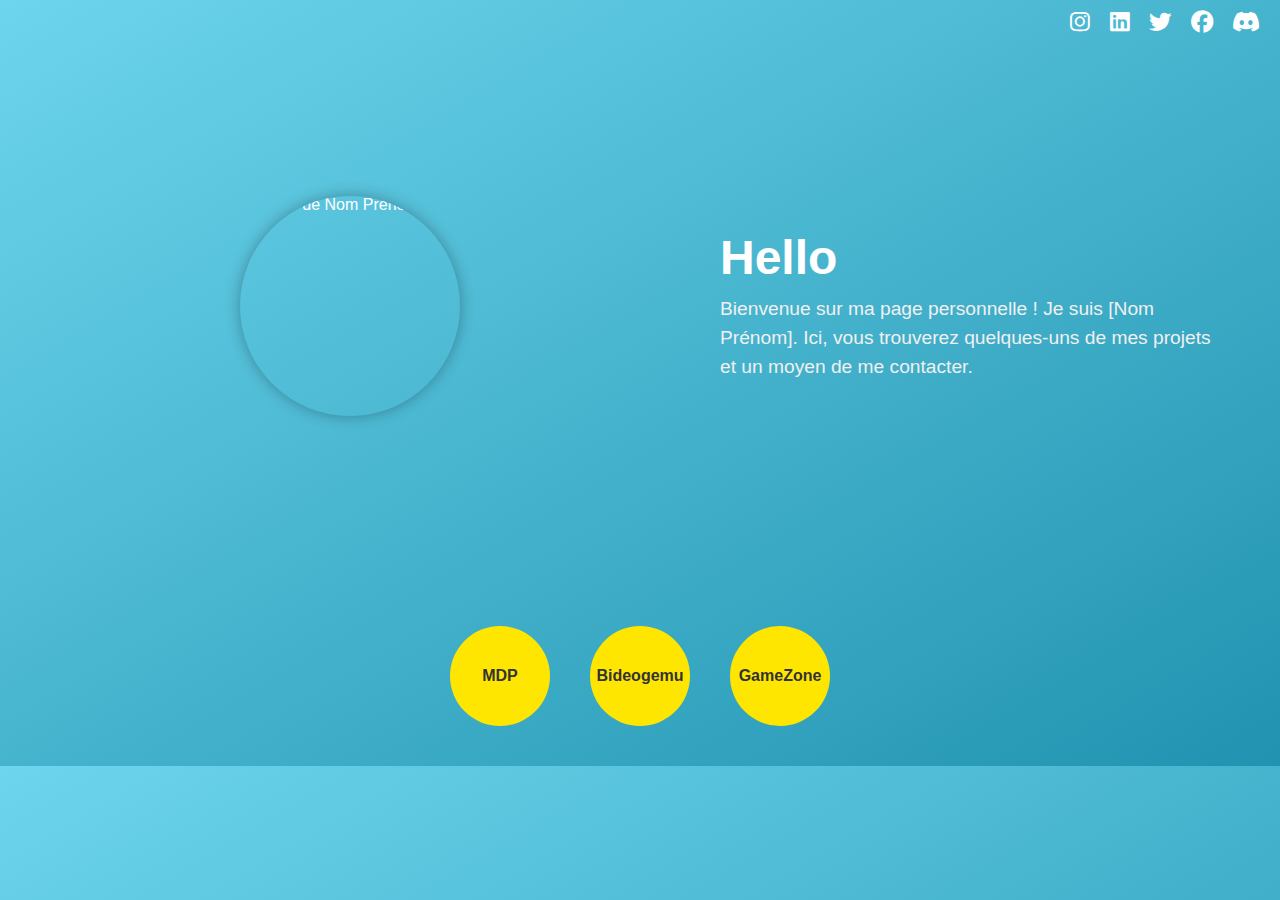
==== index.html @ d413c4c5 "Update index.html" ====
<!DOCTYPE html>
<html lang="fr">
<head>
  <meta charset="UTF-8">
  <title>Accueil - Nom Prénom</title>
  <!-- Lien vers Font Awesome pour les icônes -->
  <link
    rel="stylesheet"
    href="https://cdnjs.cloudflare.com/ajax/libs/font-awesome/6.1.2/css/all.min.css"
  >
  <style>
    * {
      box-sizing: border-box;
      margin: 0;
      padding: 0;
    }

    /* Corps de la page */
    body {
      font-family: Arial, sans-serif;
      /* Dégradé de fond */
      background: linear-gradient(to bottom right, #6dd5ed, #2193b0);
      color: #fff;
    }

    /* Barre de navigation (réseaux sociaux) */
    nav {
      display: flex;
      justify-content: flex-end;
      align-items: center;
      padding: 10px 20px;
      /* Fond transparent pour laisser voir le dégradé */
      background: transparent;
    }
    nav .social-links a {
      margin-left: 15px;
      color: #fff;
      text-decoration: none;
      font-size: 1.4rem;
      transition: color 0.3s;
    }
    nav .social-links a:hover {
      color: #ffe600;
    }

    /* Section de présentation (Hero) */
    .hero {
      display: flex;
      flex-wrap: wrap;
      align-items: center;
      justify-content: center;
      padding: 60px 20px;
      min-height: 60vh;
    }
    .hero .photo-container {
      flex: 1 1 300px;
      display: flex;
      justify-content: center;
      margin-bottom: 20px;
    }
    .hero .photo-container img {
      width: 220px;
      height: 220px;
      border-radius: 50%;
      object-fit: cover;
      box-shadow: 0 0 15px rgba(0, 0, 0, 0.3);
    }
    .hero .intro-text {
      flex: 1 1 300px;
      max-width: 500px;
      margin-left: 40px;
      margin-right: 40px;
      text-align: left;
    }
    .hero .intro-text h1 {
      font-size: 3rem;
      margin-bottom: 10px;
      color: #fff;
    }
    .hero .intro-text p {
      font-size: 1.2rem;
      line-height: 1.5;
      margin-bottom: 20px;
      color: #f0f0f0;
    }

    /* Section des liens (les "bulles") */
    .links-section {
      display: flex;
      justify-content: center;
      margin: 40px 0;
    }
    .links-section .link-bubble {
      width: 100px;
      height: 100px;
      border-radius: 50%;
      background: #ffe600;
      color: #333;
      font-weight: bold;
      display: flex;
      align-items: center;
      justify-content: center;
      margin: 0 20px;
      text-decoration: none;
      transition: background 0.3s, transform 0.3s;
    }
    .links-section .link-bubble:hover {
      background: #ffcc00;
      transform: scale(1.05);
    }

    /* Responsive : pour les écrans plus petits */
    @media screen and (max-width: 768px) {
      .hero {
        flex-direction: column;
        text-align: center;
      }
      .hero .intro-text {
        margin-left: 0;
        margin-right: 0;
      }
    }
  </style>
</head>
<body>

  <!-- Barre de navigation avec réseaux sociaux -->
  <nav>
    <div class="social-links">
      <a href="https://www.instagram.com/votreprofil" target="_blank"><i class="fab fa-instagram"></i></a>
      <a href="https://www.linkedin.com/in/votreprofil" target="_blank"><i class="fab fa-linkedin"></i></a>
      <a href="https://twitter.com/votreprofil" target="_blank"><i class="fab fa-twitter"></i></a>
      <a href="https://www.facebook.com/votreprofil" target="_blank"><i class="fab fa-facebook"></i></a>
      <a href="https://discord.gg/votreserveur" target="_blank"><i class="fab fa-discord"></i></a>
    </div>
  </nav>

  <!-- Section de présentation -->
  <section class="hero">
    <div class="photo-container">
      <!-- Remplacez "photo.jpg" par le chemin de votre propre photo -->
      <img src="photo.jpg" alt="Photo de Nom Prénom">
    </div>
    <div class="intro-text">
      <h1>Hello</h1>
      <p>
        Bienvenue sur ma page personnelle ! Je suis [Nom Prénom].  
        Ici, vous trouverez quelques-uns de mes projets et un moyen de me contacter.
      </p>
    </div>
  </section>

  <!-- Section avec trois bulles de liens -->
  <div class="links-section">
    <a class="link-bubble" href="MDP.html">MDP</a>
    <a class="link-bubble" href="Bideogemu.html">Bideogemu</a>
    <a class="link-bubble" href="GameZone.html">GameZone</a>
  </div>

</body>
</html>
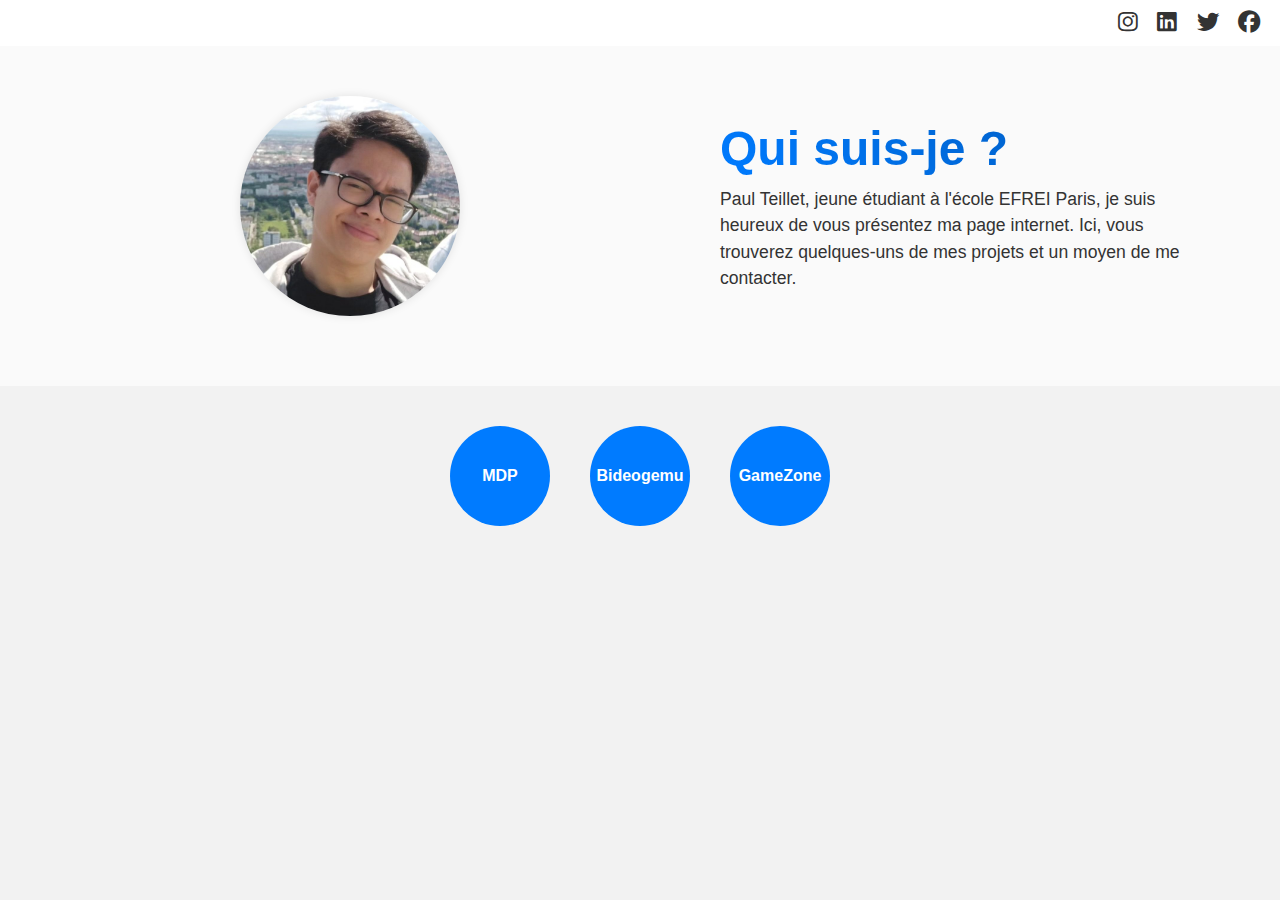
==== commit f08a7156: "Update index.html" ====
--- a/index.html
+++ b/index.html
@@ -2,7 +2,7 @@
 <html lang="fr">
 <head>
   <meta charset="UTF-8">
-  <title>Accueil - Nom Prénom</title>
+  <title>Accueil - Paul Teillet</title>
   <!-- Lien vers Font Awesome pour les icônes -->
   <link
     rel="stylesheet"
@@ -14,33 +14,28 @@
       margin: 0;
       padding: 0;
     }
-
-    /* Corps de la page */
     body {
       font-family: Arial, sans-serif;
-      /* Dégradé de fond */
-      background: linear-gradient(to bottom right, #6dd5ed, #2193b0);
-      color: #fff;
+      background: #f2f2f2;
+      color: #333;
     }
-
     /* Barre de navigation (réseaux sociaux) */
     nav {
       display: flex;
       justify-content: flex-end;
       align-items: center;
       padding: 10px 20px;
-      /* Fond transparent pour laisser voir le dégradé */
-      background: transparent;
+      background: #fff;
     }
     nav .social-links a {
       margin-left: 15px;
-      color: #fff;
+      color: #333;
       text-decoration: none;
       font-size: 1.4rem;
       transition: color 0.3s;
     }
     nav .social-links a:hover {
-      color: #ffe600;
+      color: #007BFF;
     }
 
     /* Section de présentation (Hero) */
@@ -49,8 +44,8 @@
       flex-wrap: wrap;
       align-items: center;
       justify-content: center;
-      padding: 60px 20px;
-      min-height: 60vh;
+      padding: 50px 20px;
+      background: #fafafa;
     }
     .hero .photo-container {
       flex: 1 1 300px;
@@ -63,25 +58,26 @@
       height: 220px;
       border-radius: 50%;
       object-fit: cover;
-      box-shadow: 0 0 15px rgba(0, 0, 0, 0.3);
+      box-shadow: 0 0 10px rgba(0, 0, 0, 0.1);
     }
     .hero .intro-text {
       flex: 1 1 300px;
       max-width: 500px;
       margin-left: 40px;
       margin-right: 40px;
-      text-align: left;
     }
     .hero .intro-text h1 {
       font-size: 3rem;
       margin-bottom: 10px;
-      color: #fff;
+      background: linear-gradient(45deg, #007BFF, #0056b3);
+      background-clip: text;
+      -webkit-background-clip: text;
+      color: transparent;
     }
     .hero .intro-text p {
-      font-size: 1.2rem;
+      font-size: 1.1rem;
       line-height: 1.5;
       margin-bottom: 20px;
-      color: #f0f0f0;
     }
 
     /* Section des liens (les "bulles") */
@@ -94,8 +90,8 @@
       width: 100px;
       height: 100px;
       border-radius: 50%;
-      background: #ffe600;
-      color: #333;
+      background: #007BFF;
+      color: #fff;
       font-weight: bold;
       display: flex;
       align-items: center;
@@ -105,11 +101,11 @@
       transition: background 0.3s, transform 0.3s;
     }
     .links-section .link-bubble:hover {
-      background: #ffcc00;
+      background: #0056b3;
       transform: scale(1.05);
     }
 
-    /* Responsive : pour les écrans plus petits */
+    /* Responsive */
     @media screen and (max-width: 768px) {
       .hero {
         flex-direction: column;
@@ -128,10 +124,9 @@
   <nav>
     <div class="social-links">
       <a href="https://www.instagram.com/votreprofil" target="_blank"><i class="fab fa-instagram"></i></a>
-      <a href="https://www.linkedin.com/in/votreprofil" target="_blank"><i class="fab fa-linkedin"></i></a>
+      <a href="https://www.linkedin.com/in/paul-teillet-999a84250/" target="_blank"><i class="fab fa-linkedin"></i></a>
       <a href="https://twitter.com/votreprofil" target="_blank"><i class="fab fa-twitter"></i></a>
-      <a href="https://www.facebook.com/votreprofil" target="_blank"><i class="fab fa-facebook"></i></a>
-      <a href="https://discord.gg/votreserveur" target="_blank"><i class="fab fa-discord"></i></a>
+      <a href="https://www.facebook.com/profile.php?id=100077290363100" target="_blank"><i class="fab fa-facebook"></i></a>
     </div>
   </nav>
 
@@ -139,12 +134,12 @@
   <section class="hero">
     <div class="photo-container">
       <!-- Remplacez "photo.jpg" par le chemin de votre propre photo -->
-      <img src="photo.jpg" alt="Photo de Nom Prénom">
+      <img src="Images/photo_profile.jpg" alt="Photo de Nom Prénom">
     </div>
     <div class="intro-text">
-      <h1>Hello</h1>
+      <h1>Qui suis-je ?</h1>
       <p>
-        Bienvenue sur ma page personnelle ! Je suis [Nom Prénom].  
+        Paul Teillet, jeune étudiant à l'école EFREI Paris, je suis heureux de vous présentez ma page internet. 
         Ici, vous trouverez quelques-uns de mes projets et un moyen de me contacter.
       </p>
     </div>
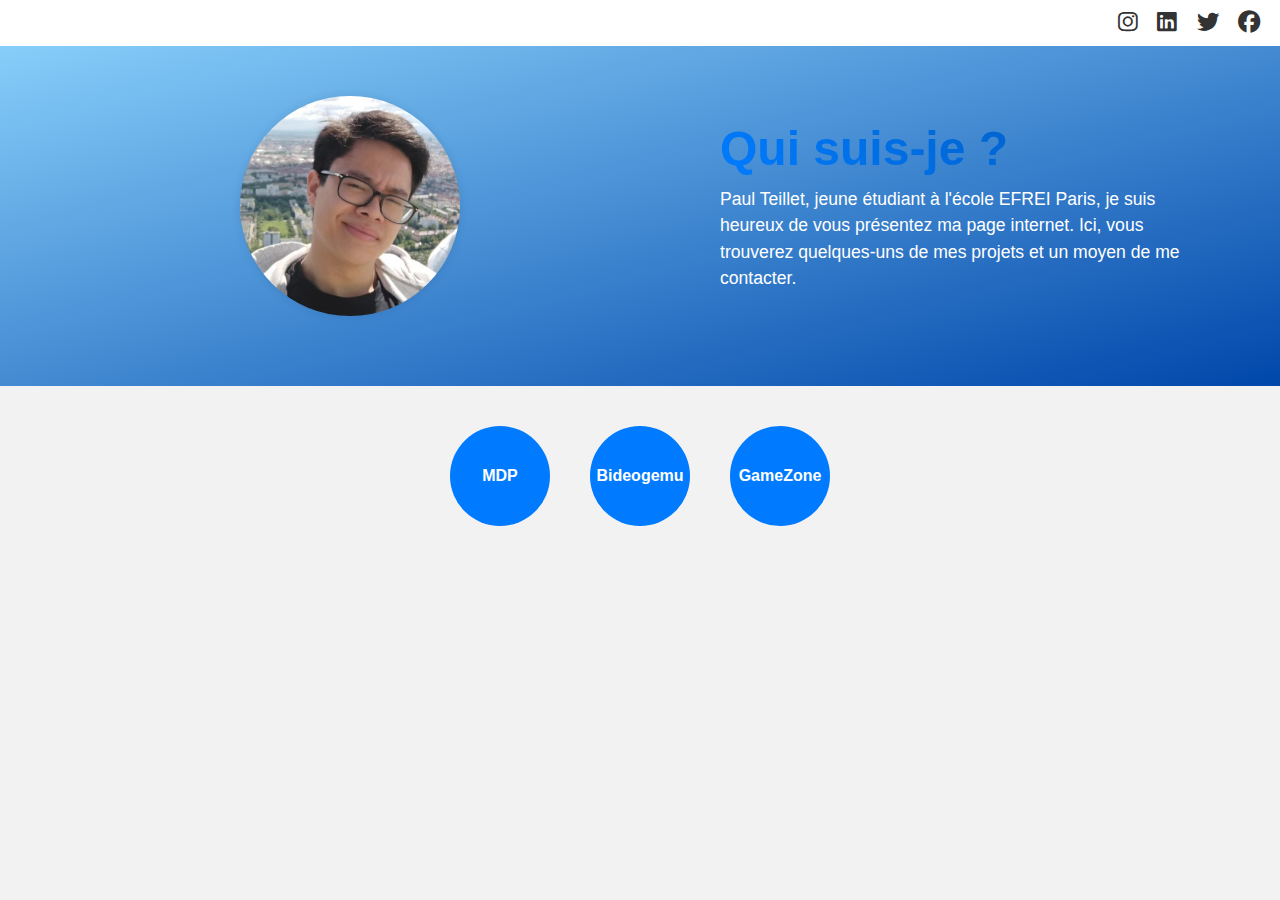
==== commit 7209fc1e: "Update index.html" ====
--- a/index.html
+++ b/index.html
@@ -45,7 +45,8 @@
       align-items: center;
       justify-content: center;
       padding: 50px 20px;
-      background: #fafafa;
+      background: linear-gradient(to bottom right, #87CEFA, #0047AB); /* dégradé bleu clair à foncé */
+      color: white;
     }
     .hero .photo-container {
       flex: 1 1 300px;
@@ -134,7 +135,7 @@
   <section class="hero">
     <div class="photo-container">
       <!-- Remplacez "photo.jpg" par le chemin de votre propre photo -->
-      <img src="Images/photo_profile.jpg" alt="Photo de Nom Prénom">
+      <img src="Images/photo_profile.jpg" alt="Photo de Paul Teillet">
     </div>
     <div class="intro-text">
       <h1>Qui suis-je ?</h1>
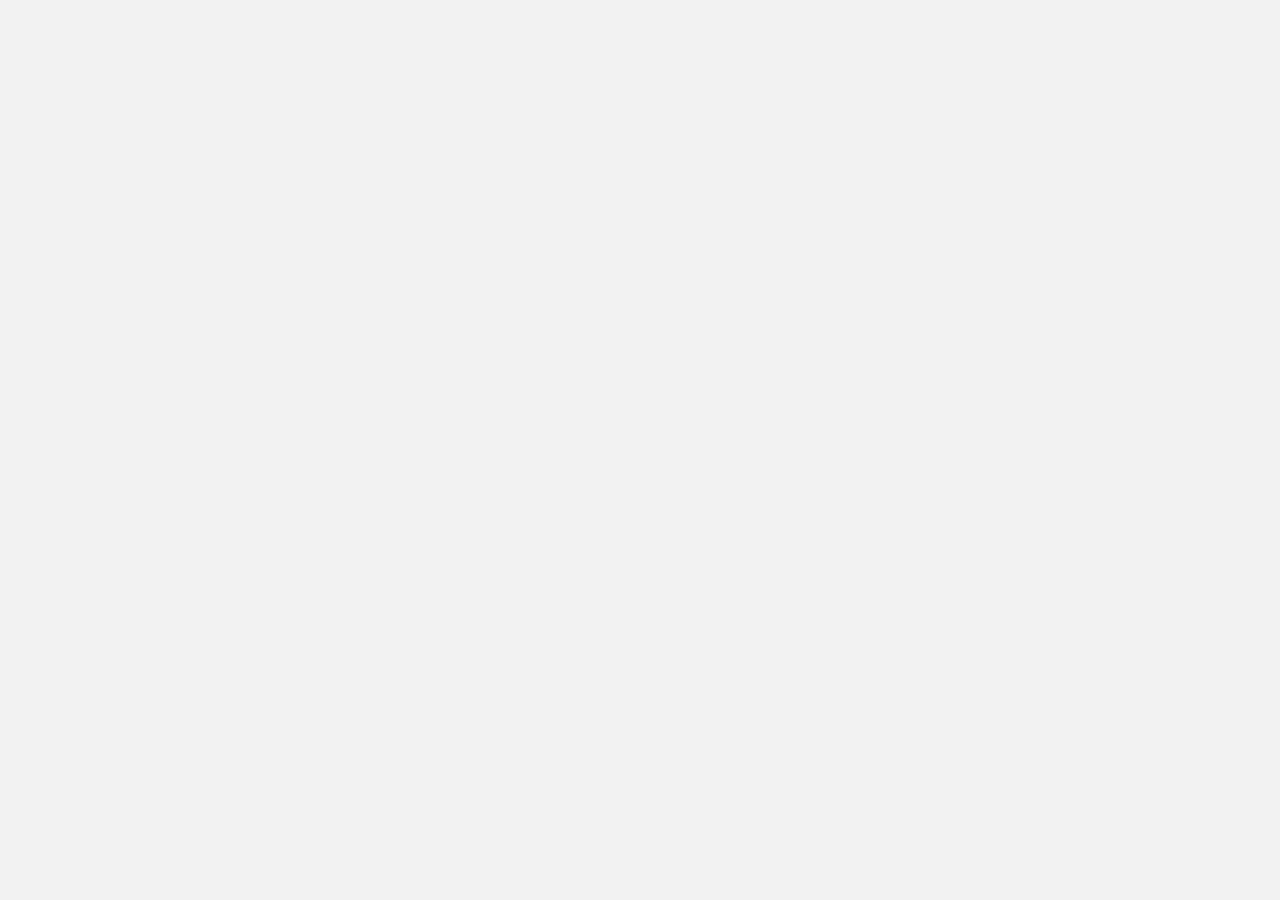
==== commit 560f9dd7: "Update index.html" ====
--- a/index.html
+++ b/index.html
@@ -19,6 +19,19 @@
       background: #f2f2f2;
       color: #333;
     }
+
+    /* Animation d'apparition descendante */
+    @keyframes slideDown {
+      from {
+        transform: translateY(-50px);
+        opacity: 0;
+      }
+      to {
+        transform: translateY(0);
+        opacity: 1;
+      }
+    }
+    
     /* Barre de navigation (réseaux sociaux) */
     nav {
       display: flex;
@@ -26,6 +39,9 @@
       align-items: center;
       padding: 10px 20px;
       background: #fff;
+      opacity: 0; /* Opacité initiale */
+      animation: slideDown 1s forwards;
+      animation-delay: 0.2s;
     }
     nav .social-links a {
       margin-left: 15px;
@@ -47,6 +63,9 @@
       padding: 50px 20px;
       background: linear-gradient(to bottom right, #87CEFA, #0047AB); /* dégradé bleu clair à foncé */
       color: white;
+      opacity: 0; /* Opacité initiale */
+      animation: slideDown 1s forwards;
+      animation-delay: 0.4s;
     }
     .hero .photo-container {
       flex: 1 1 300px;
@@ -86,6 +105,9 @@
       display: flex;
       justify-content: center;
       margin: 40px 0;
+      opacity: 0; /* Opacité initiale */
+      animation: slideDown 1s forwards;
+      animation-delay: 0.6s;
     }
     .links-section .link-bubble {
       width: 100px;
@@ -134,13 +156,13 @@
   <!-- Section de présentation -->
   <section class="hero">
     <div class="photo-container">
-      <!-- Remplacez "photo.jpg" par le chemin de votre propre photo -->
+      <!-- Remplacez "photo_profile.jpg" par le chemin de votre propre photo -->
       <img src="Images/photo_profile.jpg" alt="Photo de Paul Teillet">
     </div>
     <div class="intro-text">
       <h1>Qui suis-je ?</h1>
       <p>
-        Paul Teillet, jeune étudiant à l'école EFREI Paris, je suis heureux de vous présentez ma page internet. 
+        Paul Teillet, jeune étudiant à l'école EFREI Paris, je suis heureux de vous présenter ma page internet. 
         Ici, vous trouverez quelques-uns de mes projets et un moyen de me contacter.
       </p>
     </div>
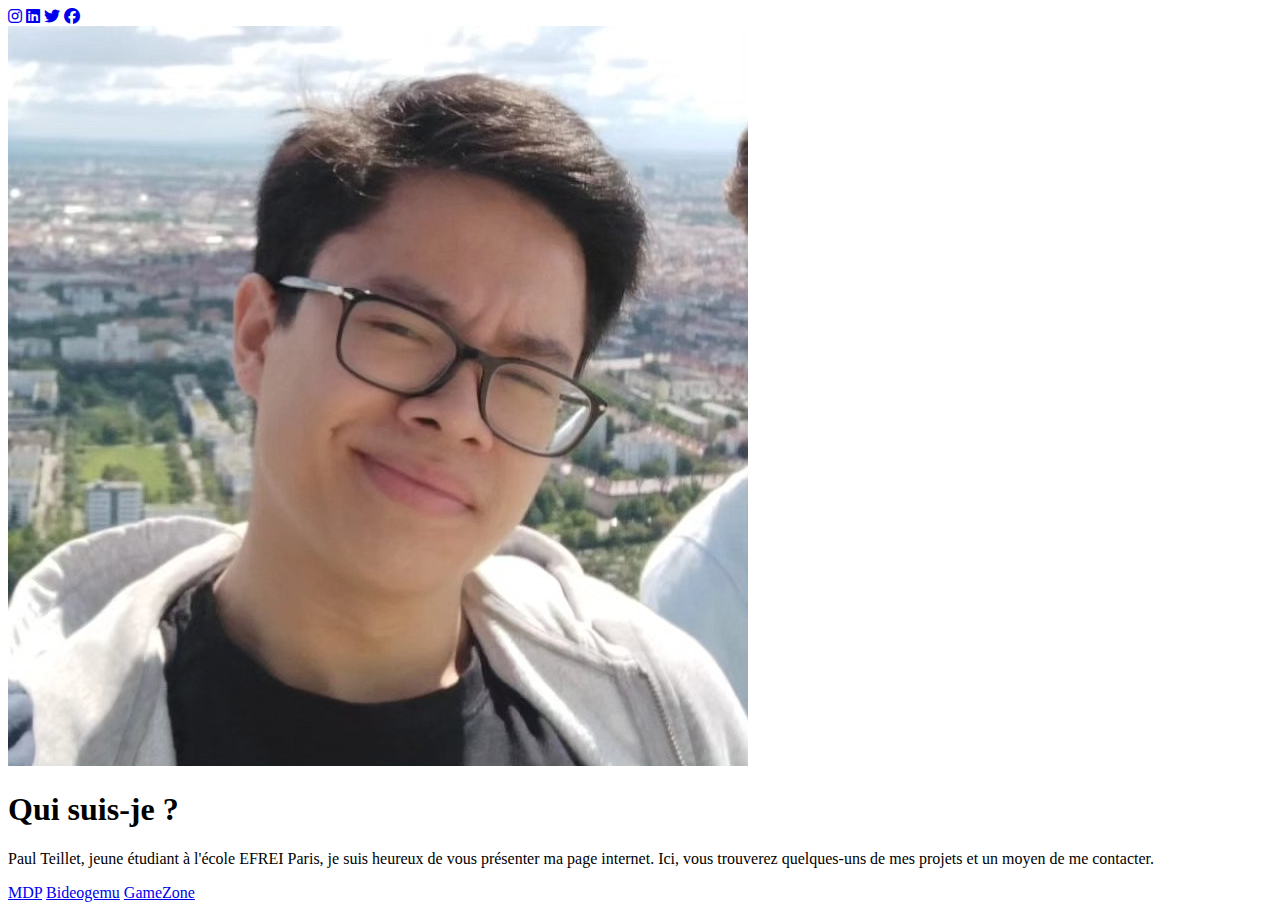
==== commit f20c6c85: "Update index.html" ====
--- a/index.html
+++ b/index.html
@@ -8,138 +8,6 @@
     rel="stylesheet"
     href="https://cdnjs.cloudflare.com/ajax/libs/font-awesome/6.1.2/css/all.min.css"
   >
-  <style>
-    * {
-      box-sizing: border-box;
-      margin: 0;
-      padding: 0;
-    }
-    body {
-      font-family: Arial, sans-serif;
-      background: #f2f2f2;
-      color: #333;
-    }
-
-    /* Animation d'apparition descendante */
-    @keyframes slideDown {
-      from {
-        transform: translateY(-50px);
-        opacity: 0;
-      }
-      to {
-        transform: translateY(0);
-        opacity: 1;
-      }
-    }
-    
-    /* Barre de navigation (réseaux sociaux) */
-    nav {
-      display: flex;
-      justify-content: flex-end;
-      align-items: center;
-      padding: 10px 20px;
-      background: #fff;
-      opacity: 0; /* Opacité initiale */
-      animation: slideDown 1s forwards;
-      animation-delay: 0.2s;
-    }
-    nav .social-links a {
-      margin-left: 15px;
-      color: #333;
-      text-decoration: none;
-      font-size: 1.4rem;
-      transition: color 0.3s;
-    }
-    nav .social-links a:hover {
-      color: #007BFF;
-    }
-
-    /* Section de présentation (Hero) */
-    .hero {
-      display: flex;
-      flex-wrap: wrap;
-      align-items: center;
-      justify-content: center;
-      padding: 50px 20px;
-      background: linear-gradient(to bottom right, #87CEFA, #0047AB); /* dégradé bleu clair à foncé */
-      color: white;
-      opacity: 0; /* Opacité initiale */
-      animation: slideDown 1s forwards;
-      animation-delay: 0.4s;
-    }
-    .hero .photo-container {
-      flex: 1 1 300px;
-      display: flex;
-      justify-content: center;
-      margin-bottom: 20px;
-    }
-    .hero .photo-container img {
-      width: 220px;
-      height: 220px;
-      border-radius: 50%;
-      object-fit: cover;
-      box-shadow: 0 0 10px rgba(0, 0, 0, 0.1);
-    }
-    .hero .intro-text {
-      flex: 1 1 300px;
-      max-width: 500px;
-      margin-left: 40px;
-      margin-right: 40px;
-    }
-    .hero .intro-text h1 {
-      font-size: 3rem;
-      margin-bottom: 10px;
-      background: linear-gradient(45deg, #007BFF, #0056b3);
-      background-clip: text;
-      -webkit-background-clip: text;
-      color: transparent;
-    }
-    .hero .intro-text p {
-      font-size: 1.1rem;
-      line-height: 1.5;
-      margin-bottom: 20px;
-    }
-
-    /* Section des liens (les "bulles") */
-    .links-section {
-      display: flex;
-      justify-content: center;
-      margin: 40px 0;
-      opacity: 0; /* Opacité initiale */
-      animation: slideDown 1s forwards;
-      animation-delay: 0.6s;
-    }
-    .links-section .link-bubble {
-      width: 100px;
-      height: 100px;
-      border-radius: 50%;
-      background: #007BFF;
-      color: #fff;
-      font-weight: bold;
-      display: flex;
-      align-items: center;
-      justify-content: center;
-      margin: 0 20px;
-      text-decoration: none;
-      transition: background 0.3s, transform 0.3s;
-    }
-    .links-section .link-bubble:hover {
-      background: #0056b3;
-      transform: scale(1.05);
-    }
-
-    /* Responsive */
-    @media screen and (max-width: 768px) {
-      .hero {
-        flex-direction: column;
-        text-align: center;
-      }
-      .hero .intro-text {
-        margin-left: 0;
-        margin-right: 0;
-      }
-    }
-  </style>
 </head>
 <body>
 
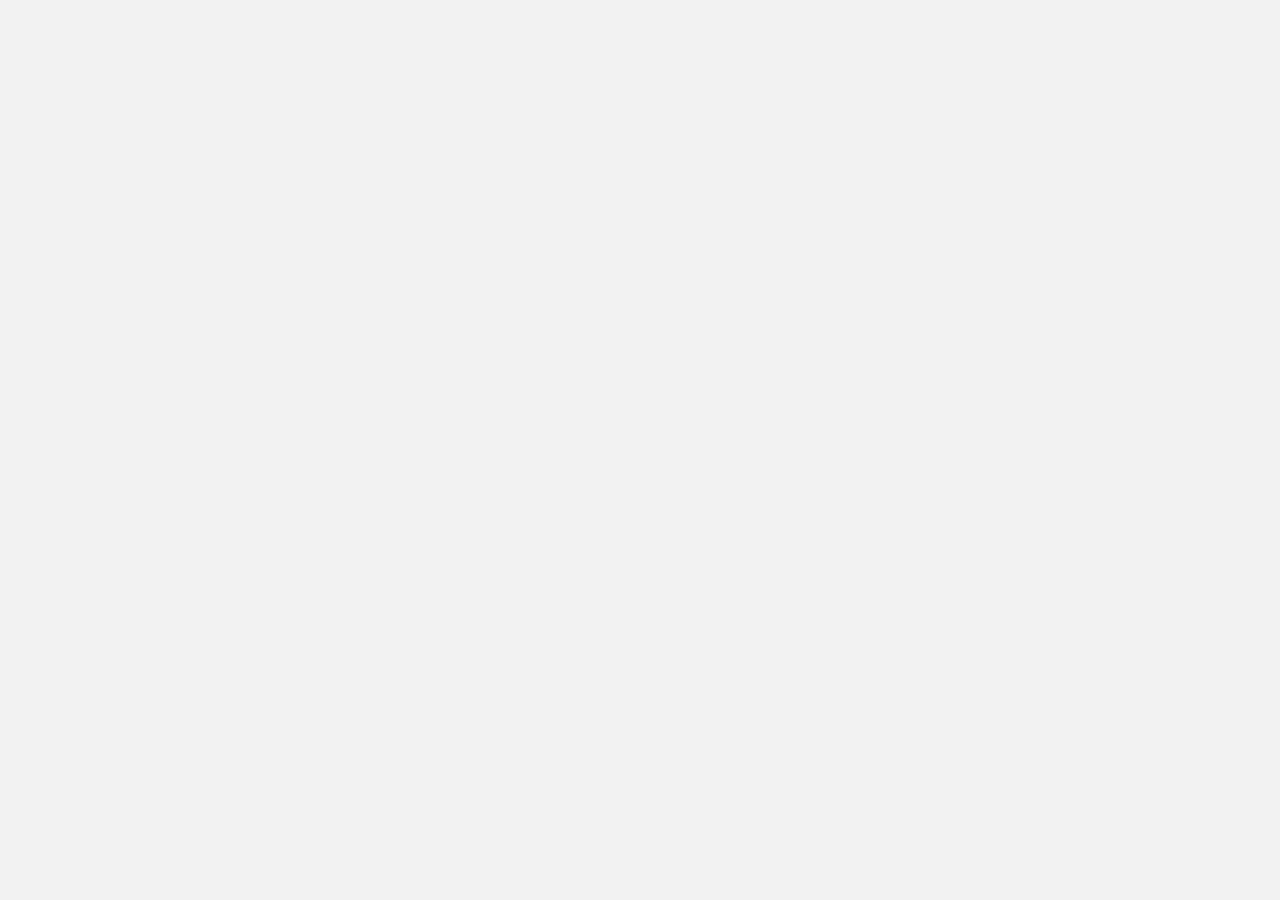
==== commit 6e90ce33: "Update index.html" ====
--- a/index.html
+++ b/index.html
@@ -8,6 +8,8 @@
     rel="stylesheet"
     href="https://cdnjs.cloudflare.com/ajax/libs/font-awesome/6.1.2/css/all.min.css"
   >
+  <link rel="stylesheet" href="Styles/style_index.css" />
+
 </head>
 <body>
 
--- a/Styles/style_index.css
+++ b/Styles/style_index.css
@@ -0,0 +1,132 @@
+  <style>
+    * {
+      box-sizing: border-box;
+      margin: 0;
+      padding: 0;
+    }
+    body {
+      font-family: Arial, sans-serif;
+      background: #f2f2f2;
+      color: #333;
+    }
+
+    /* Animation d'apparition descendante */
+    @keyframes slideDown {
+      from {
+        transform: translateY(-50px);
+        opacity: 0;
+      }
+      to {
+        transform: translateY(0);
+        opacity: 1;
+      }
+    }
+    
+    /* Barre de navigation (réseaux sociaux) */
+    nav {
+      display: flex;
+      justify-content: flex-end;
+      align-items: center;
+      padding: 10px 20px;
+      background: #fff;
+      opacity: 0; /* Opacité initiale */
+      animation: slideDown 1s forwards;
+      animation-delay: 0.2s;
+    }
+    nav .social-links a {
+      margin-left: 15px;
+      color: #333;
+      text-decoration: none;
+      font-size: 1.4rem;
+      transition: color 0.3s;
+    }
+    nav .social-links a:hover {
+      color: #007BFF;
+    }
+
+    /* Section de présentation (Hero) */
+    .hero {
+      display: flex;
+      flex-wrap: wrap;
+      align-items: center;
+      justify-content: center;
+      padding: 50px 20px;
+      background: linear-gradient(to bottom right, #87CEFA, #0047AB); /* dégradé bleu clair à foncé */
+      color: white;
+      opacity: 0; /* Opacité initiale */
+      animation: slideDown 1s forwards;
+      animation-delay: 0.4s;
+    }
+    .hero .photo-container {
+      flex: 1 1 300px;
+      display: flex;
+      justify-content: center;
+      margin-bottom: 20px;
+    }
+    .hero .photo-container img {
+      width: 220px;
+      height: 220px;
+      border-radius: 50%;
+      object-fit: cover;
+      box-shadow: 0 0 10px rgba(0, 0, 0, 0.1);
+    }
+    .hero .intro-text {
+      flex: 1 1 300px;
+      max-width: 500px;
+      margin-left: 40px;
+      margin-right: 40px;
+    }
+    .hero .intro-text h1 {
+      font-size: 3rem;
+      margin-bottom: 10px;
+      background: linear-gradient(45deg, #007BFF, #0056b3);
+      background-clip: text;
+      -webkit-background-clip: text;
+      color: transparent;
+    }
+    .hero .intro-text p {
+      font-size: 1.1rem;
+      line-height: 1.5;
+      margin-bottom: 20px;
+    }
+
+    /* Section des liens (les "bulles") */
+    .links-section {
+      display: flex;
+      justify-content: center;
+      margin: 40px 0;
+      opacity: 0; /* Opacité initiale */
+      animation: slideDown 1s forwards;
+      animation-delay: 0.6s;
+    }
+    .links-section .link-bubble {
+      width: 100px;
+      height: 100px;
+      border-radius: 50%;
+      background: #007BFF;
+      color: #fff;
+      font-weight: bold;
+      display: flex;
+      align-items: center;
+      justify-content: center;
+      margin: 0 20px;
+      text-decoration: none;
+      transition: background 0.3s, transform 0.3s;
+    }
+    .links-section .link-bubble:hover {
+      background: #0056b3;
+      transform: scale(1.05);
+    }
+
+    /* Responsive */
+    @media screen and (max-width: 768px) {
+      .hero {
+        flex-direction: column;
+        text-align: center;
+      }
+      .hero .intro-text {
+        margin-left: 0;
+        margin-right: 0;
+      }
+    }
+  </style>
